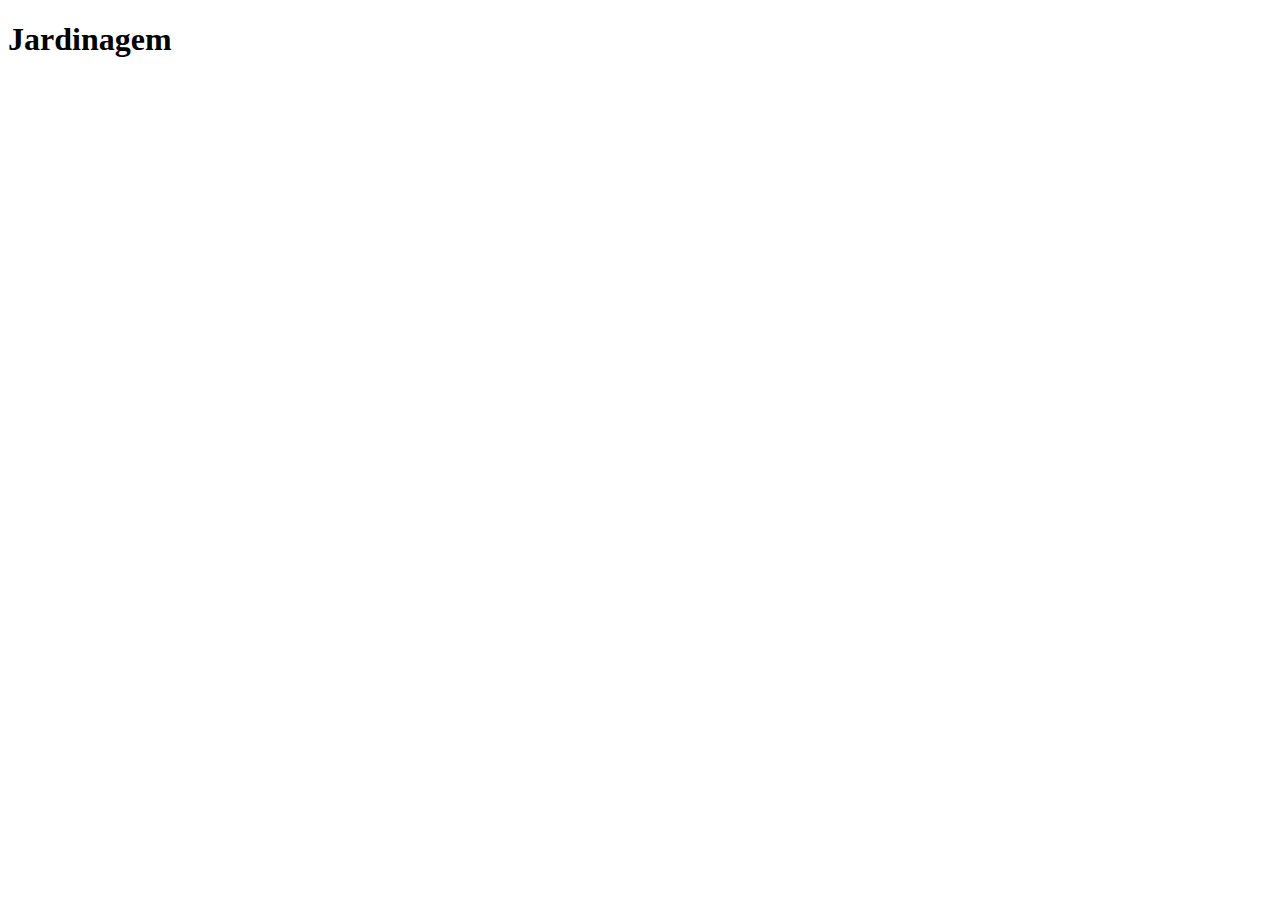
==== Pagina_inicial.html @ 7a06a7ab "comeco do projeto" ====
<!DOCTYPE html>
<html lang="en">
<head>
    <meta charset="UTF-8">
    <meta name="viewport" content="width=device-width, initial-scale=1.0">
    <title>Document</title>
</head>
<body>
    <h1>Jardinagem</h1>
</body>
</html>
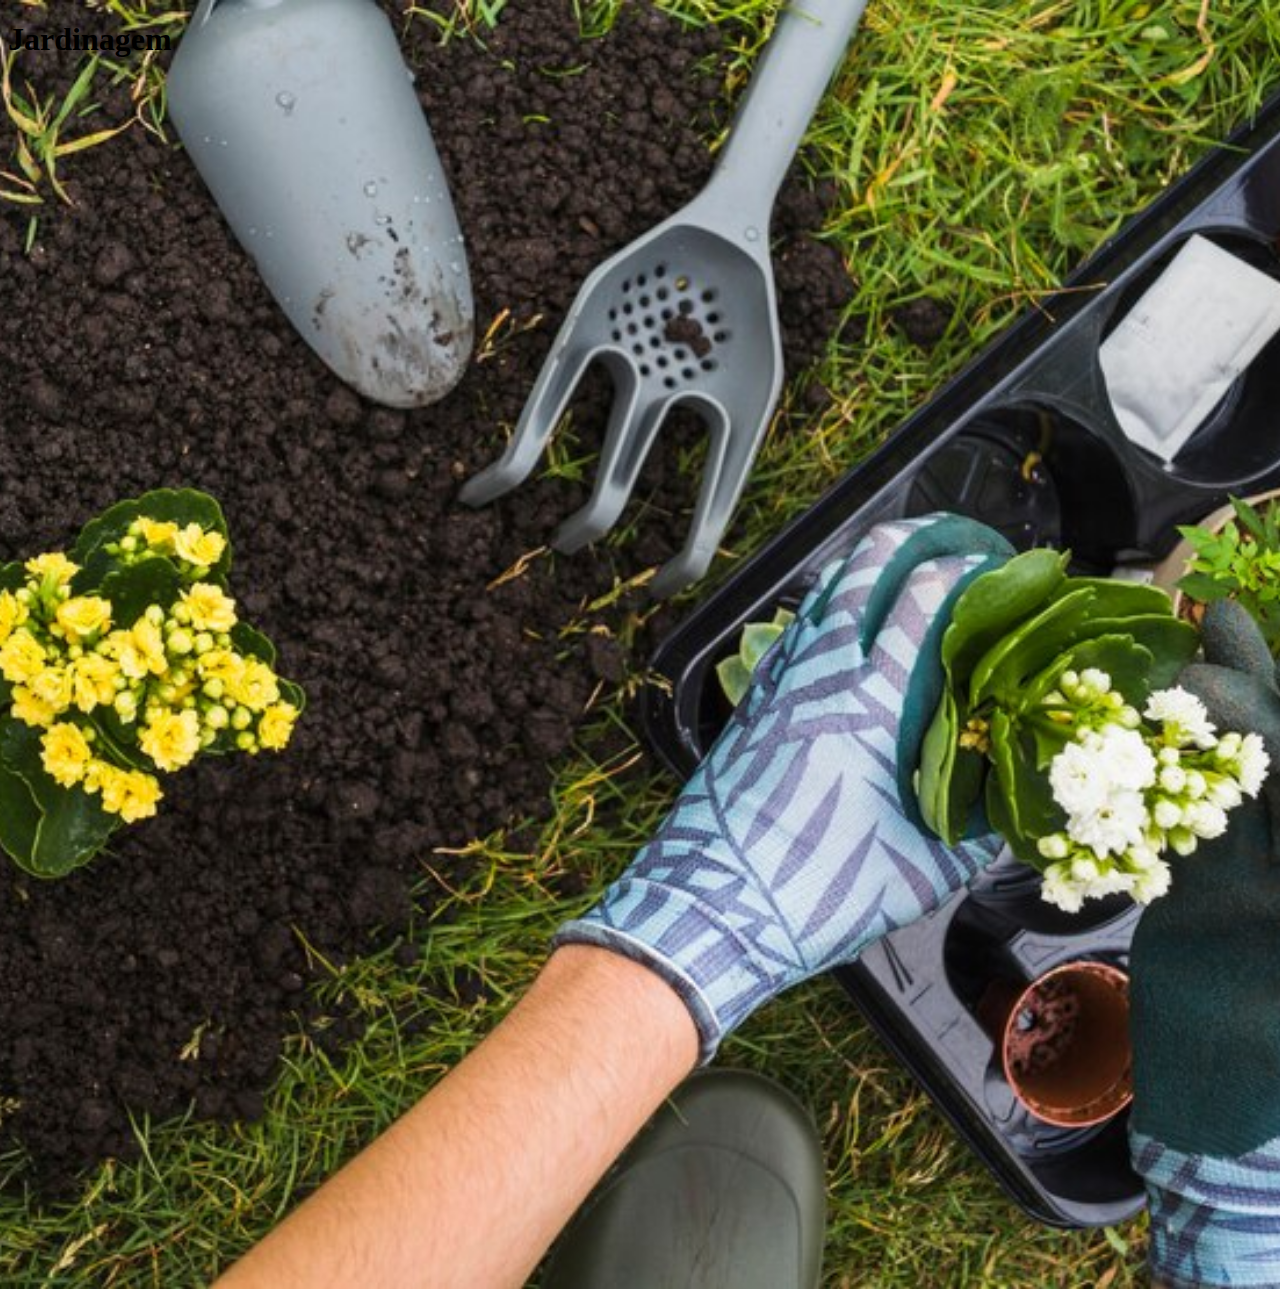
==== commit 3a114cbd: "tentando arrumar tela" ====
--- a/Pagina_inicial.html
+++ b/Pagina_inicial.html
@@ -1,6 +1,7 @@
 <!DOCTYPE html>
 <html lang="en">
 <head>
+    <link rel="stylesheet" type="text/css" href="PaginaInicial.css">
     <meta charset="UTF-8">
     <meta name="viewport" content="width=device-width, initial-scale=1.0">
     <title>Document</title>
--- a/PaginaInicial.css
+++ b/PaginaInicial.css
@@ -0,0 +1,8 @@
+body {
+    background-image: url('jardinagem.jpg');
+    background-size: cover;
+    background-position: center;
+    background-repeat: no-repeat;
+    height: 140vh;
+    width: 300vw; 
+}
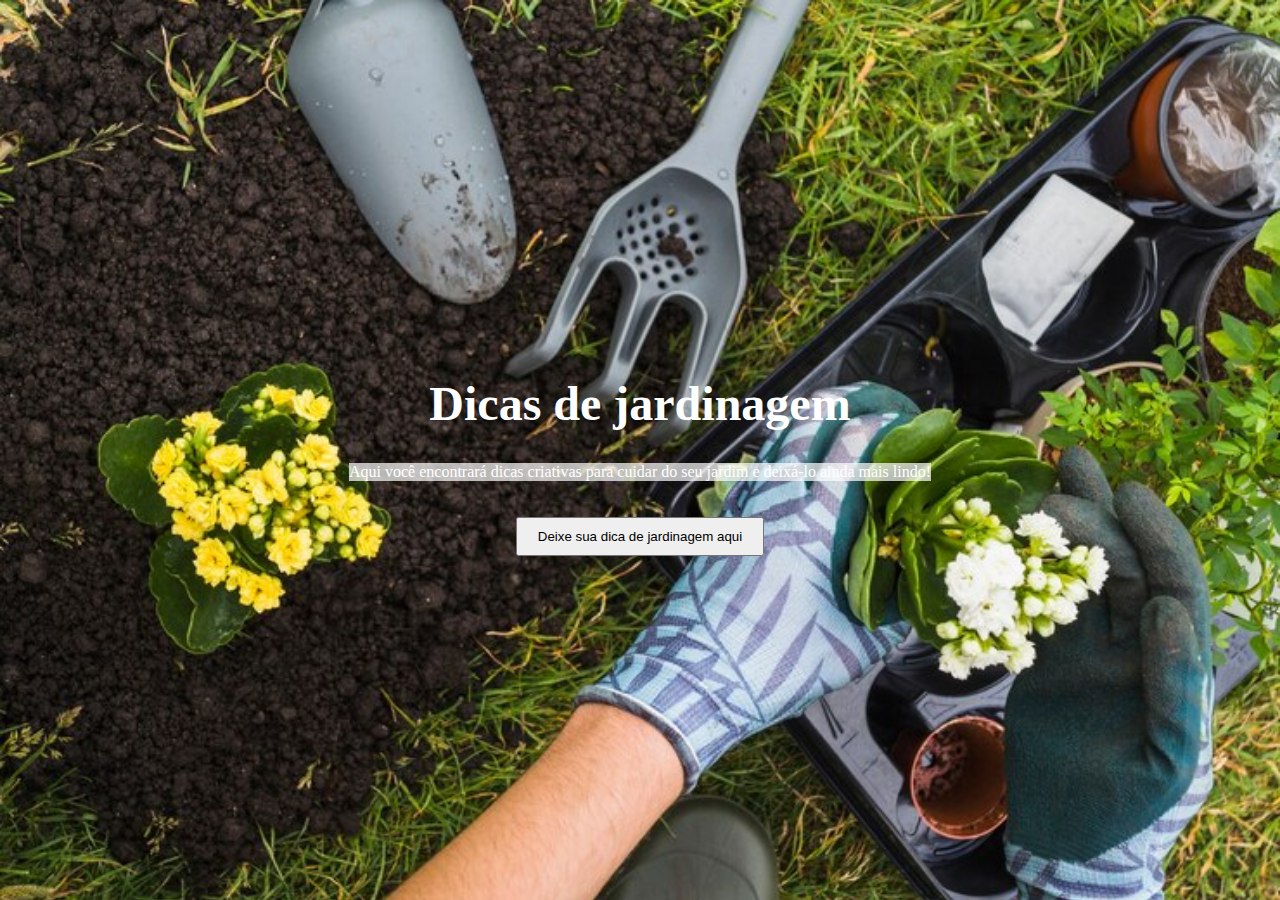
==== commit a6007d33: "deu errado refazendo" ====
--- a/Pagina_inicial.html
+++ b/Pagina_inicial.html
@@ -1,12 +1,23 @@
 <!DOCTYPE html>
-<html lang="en">
-<head>
-    <link rel="stylesheet" type="text/css" href="PaginaInicial.css">
-    <meta charset="UTF-8">
-    <meta name="viewport" content="width=device-width, initial-scale=1.0">
-    <title>Document</title>
-</head>
-<body>
-    <h1>Jardinagem</h1>
-</body>
-</html>+<html lang="pt-br">
+  <head>
+    <meta charset="UTF-8" />
+    <meta name="viewport" content="width=device-width, initial-scale=1.0" />
+    <link rel="stylesheet" href="PaginaInicial.css" />
+    <title>Dicas de Jardinagem</title>
+  </head>
+  <body>
+    <div class="container">
+      <h1>Dicas de jardinagem</h1>
+      <div class="content-box">
+        <p>
+          Aqui você encontrará dicas criativas para cuidar do seu jardim e
+          deixá-lo ainda mais lindo!
+        </p>
+      </div>
+      <button onclick="window.location.href='#'">
+        Deixe sua dica de jardinagem aqui
+      </button>
+    </div>
+  </body>
+</html>
--- a/PaginaInicial.css
+++ b/PaginaInicial.css
@@ -1,8 +1,30 @@
 body {
+    margin: 0;
+    padding: 0;
+    height: 100vh;
     background-image: url('jardinagem.jpg');
     background-size: cover;
-    background-position: center;
-    background-repeat: no-repeat;
-    height: 140vh;
-    width: 300vw; 
-}
+    display: flex;
+    justify-content: center;
+    align-items: center;
+  }
+  
+  .container {
+    text-align: center;
+    color: white;
+  }
+  
+  h1 {
+    font-size: 3em;
+  }
+  
+  .content-box {
+    background-color: rgba(255, 255, 255, 0.7);
+  }
+  
+  button {
+    padding: 10px 20px;
+    margin-top: 20px;
+  }
+  
+  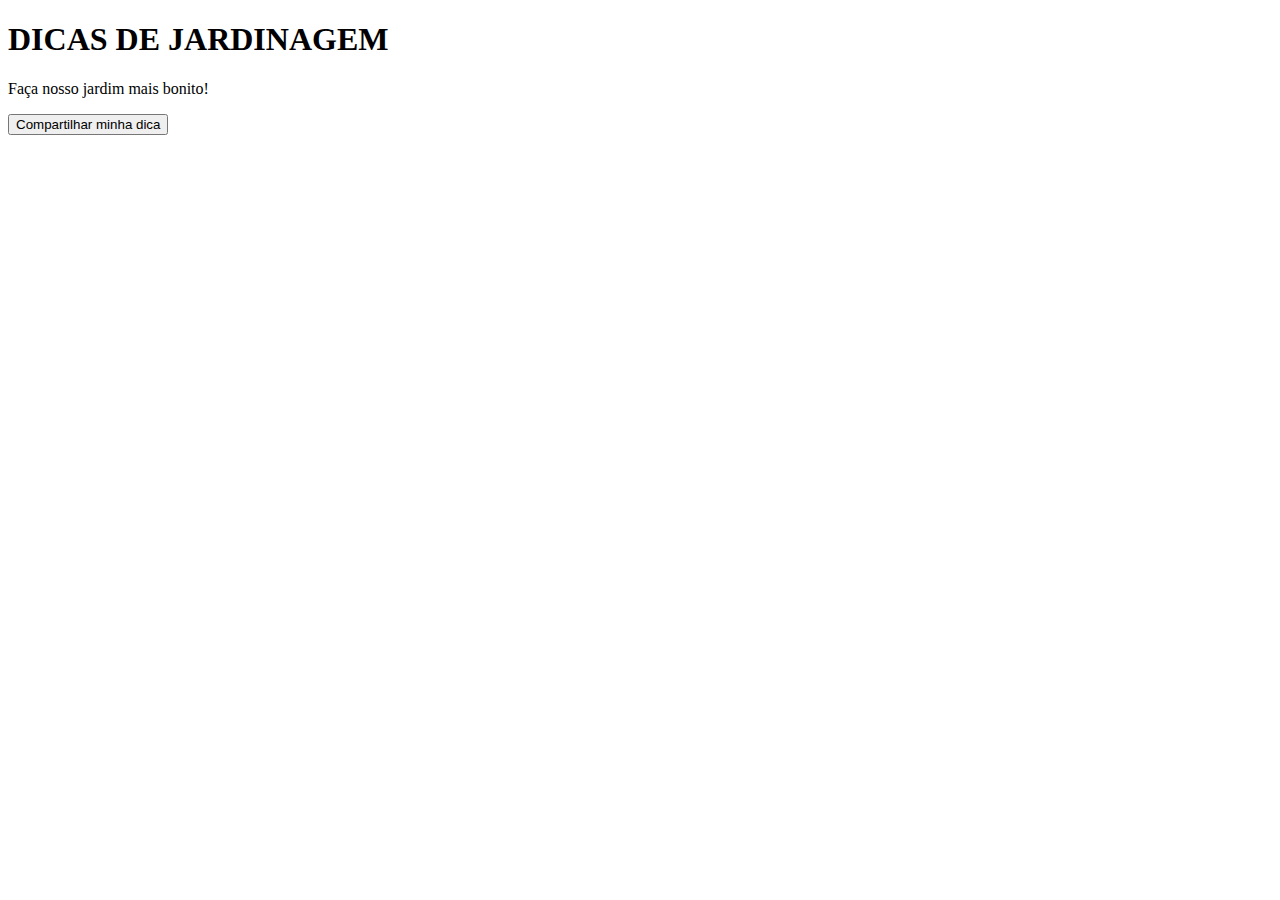
==== commit 9519ca35: "fazendo 2°pagina" ====
--- a/Pagina_inicial.html
+++ b/Pagina_inicial.html
@@ -1,23 +1,22 @@
 <!DOCTYPE html>
 <html lang="pt-br">
-  <head>
-    <meta charset="UTF-8" />
-    <meta name="viewport" content="width=device-width, initial-scale=1.0" />
-    <link rel="stylesheet" href="PaginaInicial.css" />
-    <title>Dicas de Jardinagem</title>
-  </head>
-  <body>
-    <div class="container">
-      <h1>Dicas de jardinagem</h1>
-      <div class="content-box">
-        <p>
-          Aqui você encontrará dicas criativas para cuidar do seu jardim e
-          deixá-lo ainda mais lindo!
-        </p>
-      </div>
-      <button onclick="window.location.href='#'">
-        Deixe sua dica de jardinagem aqui
-      </button>
+<head>
+  <meta charset="UTF-8">
+  <meta name="viewport" content="width=device-width, initial-scale=1.0">
+  <link rel="stylesheet" href="styles.css">
+  <title>Dicas de Jardinagem</title>
+</head>
+<body>
+  <header>
+    <h1>DICAS DE JARDINAGEM</h1>
+    <p>Faça nosso jardim mais bonito!</p>
+  </header>
+  <main>
+    <!-- Aqui você pode adicionar as fotos ou imagens criativas -->
+    <div class="image-container">
+      <!-- Adicione suas imagens aqui -->
     </div>
-  </body>
+    <button onclick="window.location.href='cadastro.html'">Compartilhar minha dica</button>
+  </main>
+</body>
 </html>
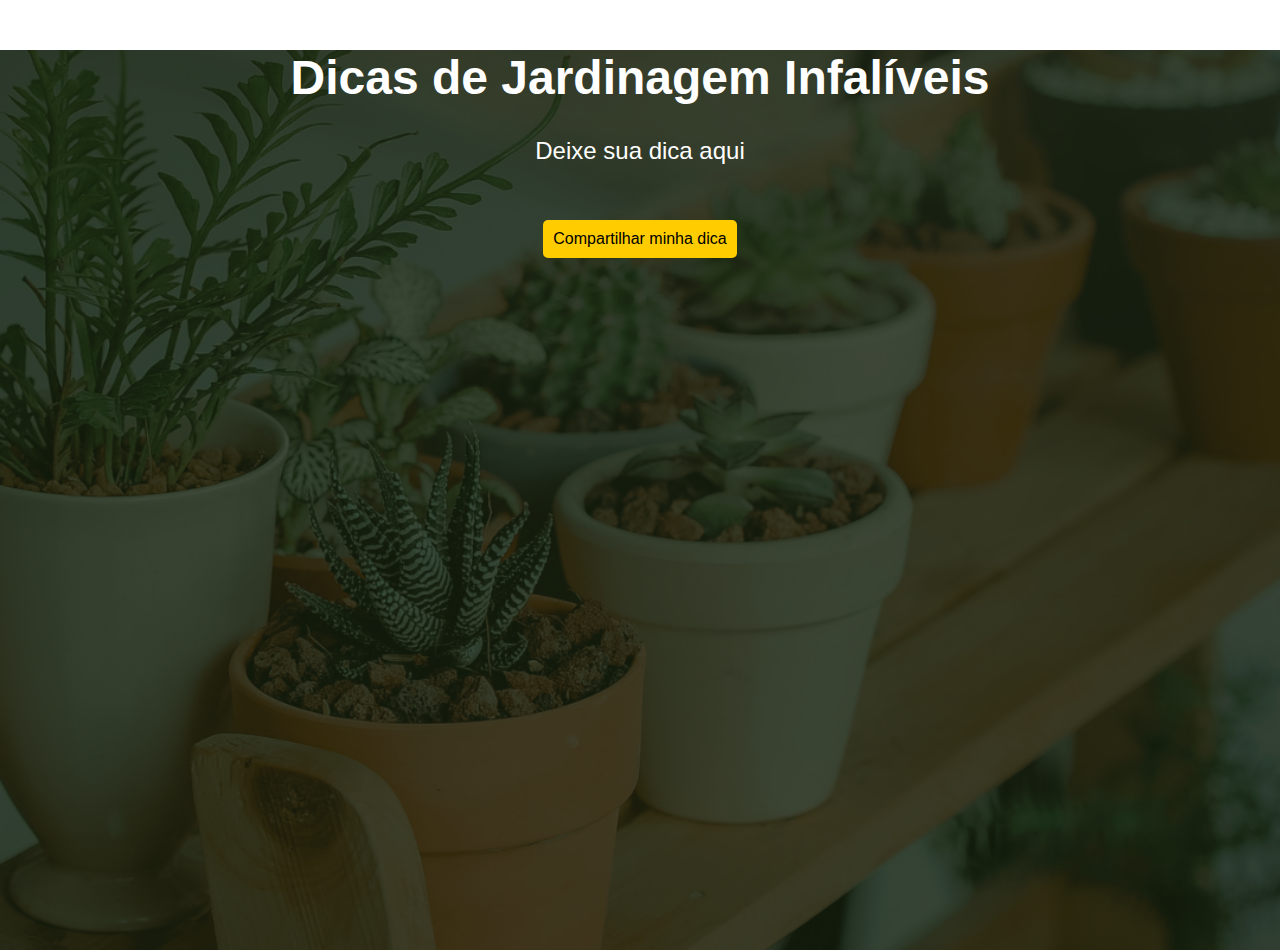
==== commit d6476a0e: "retirando foto e adicionado nova" ====
--- a/Pagina_inicial.html
+++ b/Pagina_inicial.html
@@ -1,22 +1,30 @@
 <!DOCTYPE html>
 <html lang="pt-br">
 <head>
-  <meta charset="UTF-8">
-  <meta name="viewport" content="width=device-width, initial-scale=1.0">
-  <link rel="stylesheet" href="styles.css">
-  <title>Dicas de Jardinagem</title>
+    <meta charset="UTF-8">
+    <meta name="viewport" content="width=device-width, initial-scale=1.0">
+    <title>Dicas de Jardinagem Infalíveis</title>
+    <link rel="stylesheet" href="PaginaInicial.css">
 </head>
 <body>
-  <header>
-    <h1>DICAS DE JARDINAGEM</h1>
-    <p>Faça nosso jardim mais bonito!</p>
-  </header>
-  <main>
-    <!-- Aqui você pode adicionar as fotos ou imagens criativas -->
-    <div class="image-container">
-      <!-- Adicione suas imagens aqui -->
-    </div>
-    <button onclick="window.location.href='cadastro.html'">Compartilhar minha dica</button>
+    <div class="container">
+        <div class="background-image">
+            <!-- A imagem de fundo será definida via CSS -->
+        </div>
+        <div class="overlay"></div>
+        <header>
+            <h1>Dicas de Jardinagem Infalíveis</h1>
+        </header>
+        <main>
+            <p>Deixe sua dica aqui</p>
+            <form id="tip-form">
+           <button onclick="window.location.href='cadastro.html'">Compartilhar minha dica</button>
   </main>
 </body>
 </html>
+            </form>
+        </main>
+    </div>
+</body>
+</html>
+
--- a/PaginaInicial.css
+++ b/PaginaInicial.css
@@ -0,0 +1,79 @@
+body, html {
+  margin: 0;
+  padding: 0;
+  height: 100%;
+  font-family: 'Arial', sans-serif;
+}
+
+.container {
+  position: relative;
+  width: 100%;
+  height: 100%;
+  text-align: center;
+  color: white;
+}
+
+.background-image {
+  background-image: url('jardinagem.foto.png');
+  background-size: cover;
+  background-position: center;
+  position: absolute;
+  width: 100%;
+  height: 100%;
+  z-index: -2;
+}
+
+.overlay {
+  position: absolute;
+  width: 100%;
+  height: 100%;
+  background: rgba(0, 0, 0, 0.5); 
+  z-index: -1;
+}
+
+header h1 {
+  margin-top: 50px; 
+  font-size: 3em;
+  font-weight: bold;
+  align-items: center;
+}
+
+main p {
+  font-size: 1.5em;
+  margin: 20px 0;
+}
+
+form {
+  margin: 30px auto;
+  display: inline-block;
+}
+
+form input, form button {
+  padding: 10px;
+  margin: 5px;
+  border: none;
+  border-radius: 5px;
+  font-size: 1em;
+}
+
+form button {
+  background-color: #ffcc00; /* Cor de fundo do botão */
+  color: black;
+  cursor: pointer;
+}
+
+form button:hover {
+  background-color: #e6b800;
+}
+
+/* Responsividade para dispositivos menores */
+@media (max-width: 600px) {
+  header h1 {
+      font-size: 2em;
+  }
+  main p {
+      font-size: 1.2em;
+  }
+}
+  
+  